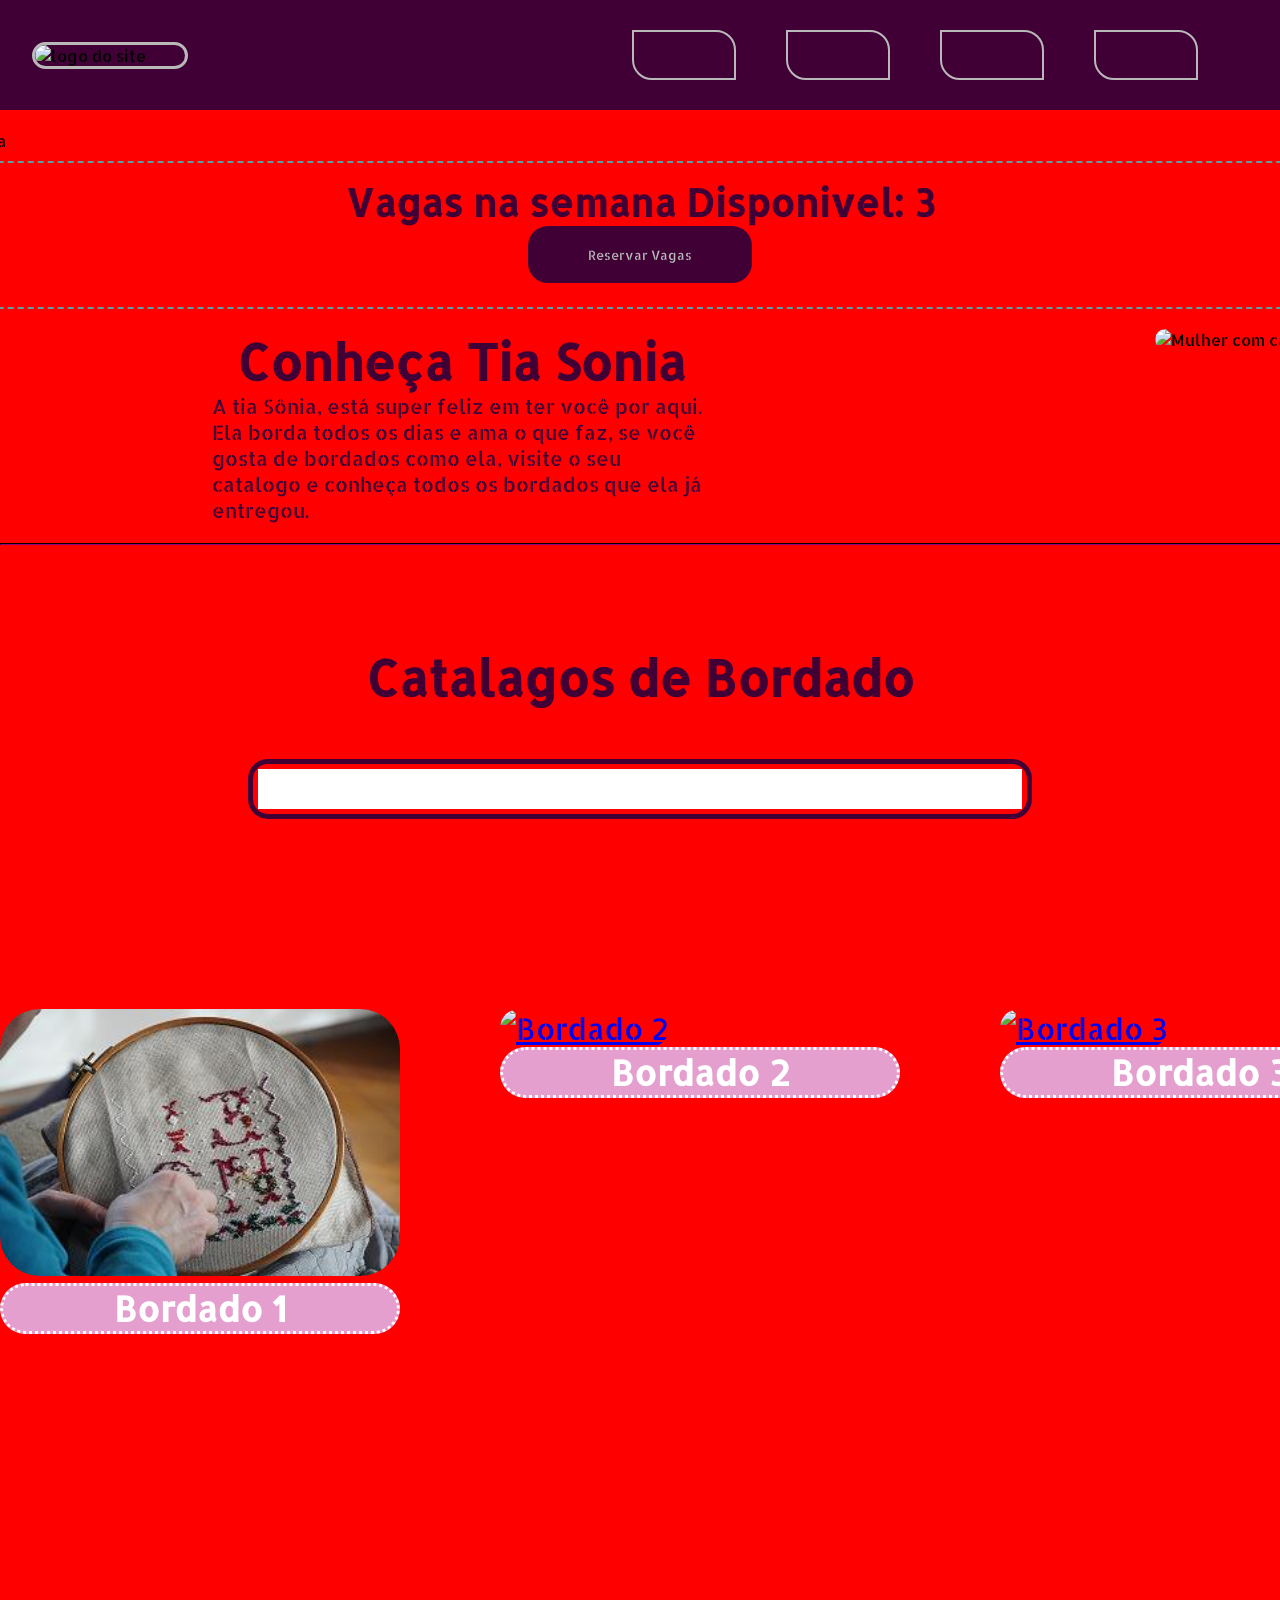
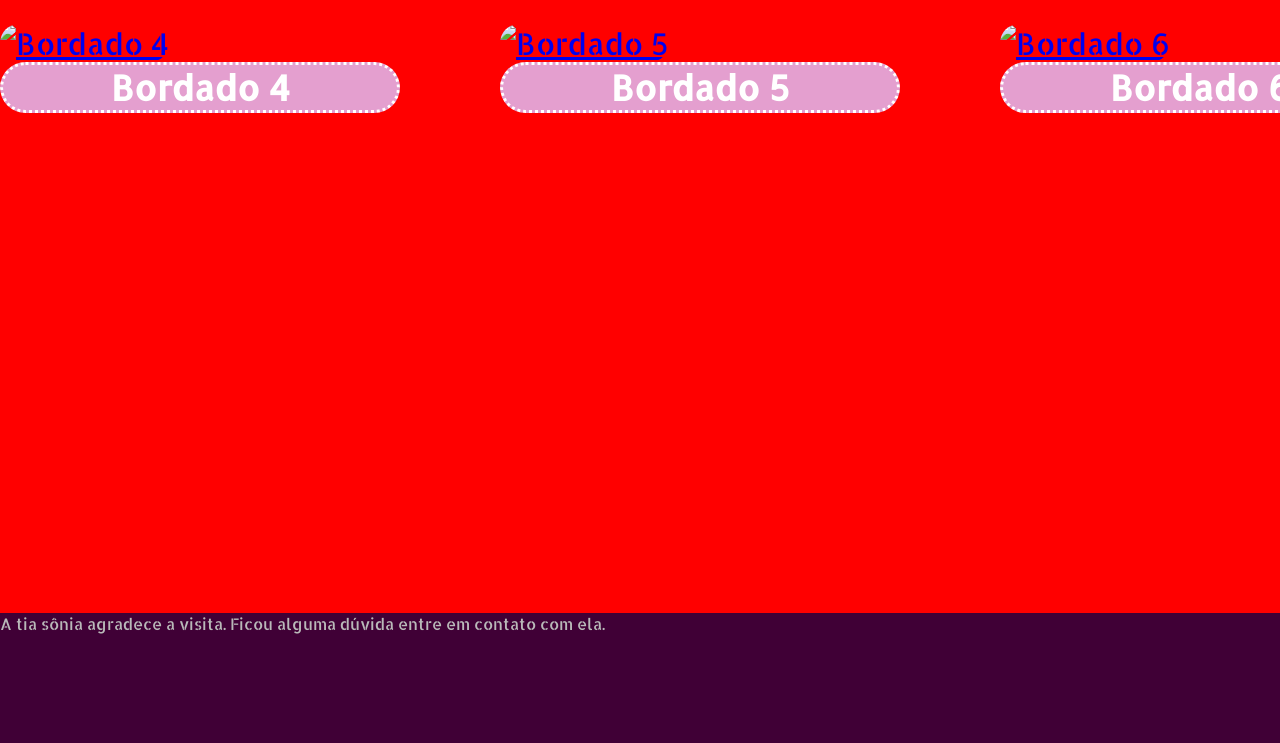
==== aprender-js.html @ 9aad04fd "12/05/2026" ====
<!DOCTYPE html>
<html lang="pt-br">

<head>
    <meta charset="UTF-8">
    <meta name="viewport" content="width=device-width, initial-scale=1.0">
    <link rel="shortcut icon" href="Imagem/favicon.ico" type="image/x-icon">
    <link rel="stylesheet" href="https://cdnjs.cloudflare.com/ajax/libs/font-awesome/7.0.1/css/all.min.css"
        integrity="sha512-2SwdPD6INVrV/lHTZbO2nodKhrnDdJK9/kg2XD1r9uGqPo1cUbujc+IYdlYdEErWNu69gVcYgdxlmVmzTWnetw=="
        crossorigin="anonymous" referrerpolicy="no-referrer" />

    <title>Bordado tia sonia</title>
    <link rel="stylesheet" href="CSS/style.css">

</head>

<body>

    <header>
        <nav class="area-navegacao">
            <img class="Logo" src="Imagem/logo-tia-sonia.png" alt="logo do site" width="150px">

            <ul>
                <li><a class="icones" href="index.html"><i class="fa-solid fa-house"></i></a></li>

                <li><a class="icones" href="#Catalagos"><i class="fa-solid fa-pen-ruler"></i></a></li>

                <li><a class="icones" href="#"><i class="fa-solid fa-cart-shopping"></i></i></a></li>

                <li><a class="icones" href="login.html"><i class="fa-solid fa-user"></i></a></li>

            </ul>


        </nav>


    </header>


    <main>
        <article class="Area-banner" id="home">
            <section id="banner">
                <img src="Imagem/banner 2.png" alt="banner da tia sonia" id="banner__imagem">
            </section>

            <section id="reservas">
                <h2 id="reservas__titulo">Vagas na semana Disponivel: 3</h2>

                <button id="reservas__botao">Reservar Vagas</button>
            </section>

        </article>
        <article class="Area-sobre">

            <section class="Sobre">
                <h1 class="Sobre__Titulo">Conheça Tia Sonia</h1>
                <p class="Sobre__texto">A tia Sônia, está super feliz em ter você por aqui. Ela borda todos os dias e
                    ama o que faz, se você gosta de bordados como ela, visite o seu catalogo e conheça todos os bordados
                    que ela já entregou.</p>
            </section>

            <section class="Sobre">
                <img class="Sobre__foto" src="Imagem/tia-sonia.png" alt="Mulher com cabelo grisalio">
            </section>



        </article>
        <hr>

        <article class="area-busca">

            <h2 class="catalogo__titulo">Catalagos de Bordado</h2>

            <section>

                <form class="busca">

                    <input type="text" class="busca__campo">

                    <button class="busca__botao">

                        <i class="fa-brands fa-sistrix"></i>

                    </button>

                </form>

            </section>

        </article>

        <article class="Catalagos" id="Catalagos">


            <section class="Bordado">

                <a href="#">
                    <img class="Bordado_imagem" src="Imagem/bordado-01.png" alt="Bordado 1">

                </a>

                <h3 class="texto-imagem">Bordado 1</h3>
            </section>

            <section class="Bordado">
                <a href="#">
                    <img class="Bordado_imagem" src="Imagem/bordado-02.png" alt="Bordado 2">

                </a>
                <h3 class="texto-imagem">Bordado 2</h3>
            </section>

            <section class="Bordado">
                <a href="#">
                    <img class="Bordado_imagem" src="Imagem/bordado-03.png" alt="Bordado 3">

                </a>
                <h3 class="texto-imagem">Bordado 3</h3>
            </section>

            <section class="Bordado">
                <a href="#">
                    <img class="Bordado_imagem" src="Imagem/bordado-04.jpg" alt="Bordado 4"></a>
                <h3 class="texto-imagem">Bordado 4</h3>
            </section>

            <section class="Bordado">
                <a href="#">
                    <img class="Bordado_imagem" src="Imagem/bordado-05.jpg" alt="Bordado 5">

                </a>
                <h3 class="texto-imagem">Bordado 5</h3>

            </section>


            <section class="Bordado">
                <a href="#">
                    <img class="Bordado_imagem" src="Imagem/bordados-06.jpg" alt="Bordado 6">


                </a>
                <h3 class="texto-imagem">Bordado 6</h3>
            </section>



        </article>


    </main>


    <footer class="Rodape">

        <nav>
            <p class="texto__Rodape">A tia sônia agradece a visita. Ficou alguma dúvida entre em contato com ela.</p>
        </nav>

    </footer>


    <script src="JS/aprender-js.js"></script>

</body>

</html>
---- CSS/style.css ----
@import url('https://fonts.googleapis.com/css2?family=Allerta+Stencil&display=swap');

    :rooT {
        --cor-principal: #400036;
        --branco-segundario: #b9b9b9;
        --rosa-salmao: #5FCDD9;
        --largura-principal: 1600px;
        --largura-celular: 420px;
    }




    * {
        margin: 0;
        padding: 0;
        font-family: Allerta Stencil, sans-serif;
    }


.acesso-negado{
    background-color: red;

}


    header {
        background-color: var(--cor-principal);
        width: 100%;
        height: 110px;
        position: fixed;
        top: 0;
    }


    .area-navegacao {
        display: flex;
        justify-content: space-between;
        align-items: center;
        height: 110px;
        width: 95%;
        margin: auto;
    }

    ul {
        display: flex;
        gap: 50px;
        margin-right: 50px;
        list-style: none;
    }

    .icones {
        text-decoration: none;
        color: var(--branco-segundario);
        font-family: Allerta Stencil, sans-serif;
        font-size: 20px;
        border: 2px solid;
        padding: 10px;
        border-radius: 0px 20px;
        padding: 10px 50px;
    }

    .icones:hover {
        background-color: var(--branco-segundario);
        color: var(--cor-principal);
    }


    main {
        margin-top: 110px;
    }


    .Logo {
        border-radius: 200px;
        border: var(--branco-segundario);
        border-style: solid;

    }

    #banner {
        width: var(--largura-principal);
    }

    #banner__imagem {
        width: var(--largura-principal);
        margin-top: 20px;
    }

    #reservas {
        width: var(--largura-principal);
        height: 144px;
        border: 2px dashed cadetblue;
        color: var(--cor-principal);
        text-align: center;
        font-size: 25px;
        font-family: Allerta Stencil, sans-serif;
        margin-top: 10px;
    }


    .Area-banner {
        display: flex;
        flex-direction: column;
        align-items: center;

    }

    #reservas__botao {
        padding: 20px 60px;
        color: var(--branco-segundario);
        background-color: var(--cor-principal);
        font-size: 22 px;
        font-family: Allerta Stencil, sans-serif;
        border-radius: 20px;
        border: none;
    }

    #reservas__botao:hover {
        background-color: var(--rosa-salmao);
        color: black
    }

    .icones:focus {
        background-color: #ffffff;
        color: var(--cor-principal);
    }


    #reservas__titulo {
        margin-top: 15px;
    }

    .Sobre__Titulo {
        color: var(--cor-principal);
        font-size: 50px;
        text-align: center;
    }

    .Sobre__texto {
        width: 500px;
        color: var(--cor-principal);
        font-size: 20px;
        font-family: Allerta Stencil, sans-serif;
    }

    .Sobre__foto {
        border-radius: 40px;
    }

    .Area-sobre {
        display: flex;
        width: var(--largura-principal);
        margin: 20px auto;
        justify-content: space-around;
        gap: 20px;
    }


    .Rodape {
        background-color: var(--cor-principal);
        height: 130px;
        margin-top: 500px;
    }

    .texto__Rodape {
        color: var(--branco-segundario);
        margin: auto;
        font-family: Allerta Stencil, sans-serif;
    }

    .area-busca {
        display: flex;
        flex-direction: column;
        align-items: center;
        margin-top: 100px;
    }

    .busca {
        display: flex;
        width: 764px;
        height: 40px;
        border: 5px solid var(--cor-principal);
        border-radius: 20px;
        padding: 5px;
    }

    .busca__campo {
        flex: 1;
        border: none;
        outline: none;
        font-size: 20px;
        font-family: Allerta Stencil, sans-serif;
    }

    .busca__botao {
        border: none;
        font-size: 30px;
        background: transparent;
        color: var(--cor-principal);
    }

    .catalogo__titulo {
        font-size: 50px;
        color: var(--cor-principal);
        margin-bottom: 50px;
    }

    .Catalagos {
        display: flex;
        flex-wrap: wrap;
        gap: 100px;
        margin: auto;
        width: 1400px;
    }

    .Bordado {
        display: flex;
        margin-top: 190px;
        flex-direction: column;
        width: 400px;
        font-size: 30px;

    }

    .Bordado>a>img {
        border-radius: 40px;
        width: 400px;

    }

    .texto-imagem {
        color: rgb(255, 255, 255);
        background-color: rgb(228, 159, 207);
        border-radius: 50px;
        border-style: dotted;
        text-align: center;
    }

    #home {
        scroll-margin-top: 110px;
    }

    #Catalagos {
        scroll-margin-top: 190px;
    }

    hr {
        margin: auto;
        width: 1500px;
        font-variant: var(--cor-principal);
        border-color: #400036;
    }

    @media (max-width: 430px) {

        header {
            width: 430px;
            height: 10vh;
            top: 0;
        }

        .area-navegacao {
            width: 30px;
            height: 90px;
            justify-content: center;
        }

        .Logo {
            display: none;
        }

        ul {
            gap: 0;

        }

        .icones {
            font-size: 30px;
            border: none;
            padding: 20px;

        }

        .icones:hover {
            background-color: none;
            color: none;

        }

        .icones:hover,
        .icones:focus {
            background-color: none;
            color: none;

        }

        #banner {
            width: var(--largura-celular);

        }

        #banner__imagem {
            width: var(--largura-celular);

        }

        #reservas {
            width: 350px;

        }

        #reservas__titulo {
            font-size: 22px;
        }

        #reservas__botao {
            padding: 10px 15px;
            font-size: 18px;
            border-radius: 5px;
        }

        .Area-sobre {
            display: block;
            width: var(--largura-celular);
        }

        .Sobre__Titulo {
            font-size: 20px;
            text-align: center;
        }

        .Sobre__texto {
            font-size: 10x;
            width: var(--largura-celular);
        }

        .Sobre__foto {
            padding: 10;
            width: 390px;
            border-radius: 100px;

        }

        .Sobre {
            width: var(--largura-celular);
            display: flex;
            flex-direction: column;
            align-items: center;
        }

        .Catalagos {
            width: var(--largura-celular);
            gap: 5;
            margin: 40px 0 0 0;
            display: flex;
            align-content: space-evenly;
            height: 65vh;
        }

        .area-busca {
            width: var(--largura-celular);
        }

        .busca {
            width: 330px;
        }

        .catalogo__titulo {
            font-size: 30px;

        }

        hr {
            width: 400px;
        }

        .Bordado {
            font-size: 15px;
            width: 100px;
            margin: 5px;

        }

        .texto-imagem {
            border-radius: 30px;
            border: 20px;
            text-align: center;
        }



        .Bordado>a>img {
            width: 170px;
            border-radius: 10px;
        }





    }
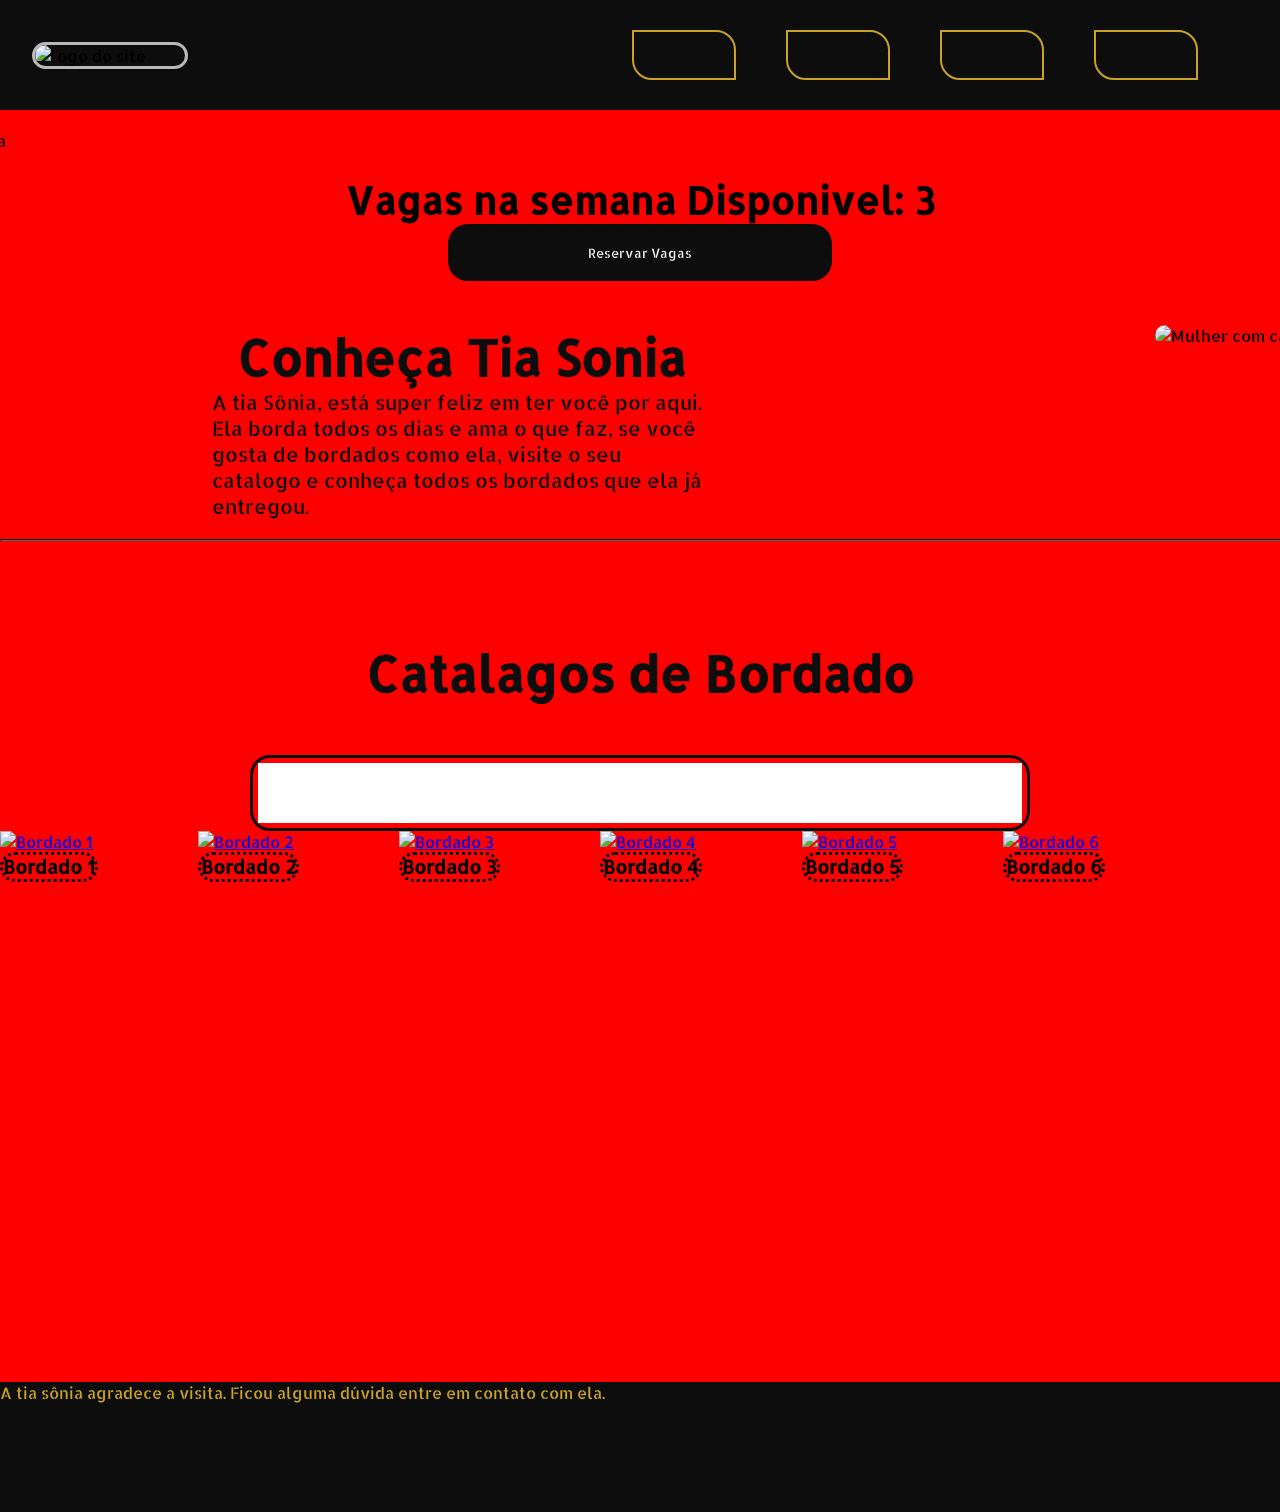
==== commit abf4202c: "28/05" ====
--- a/aprender-js.html
+++ b/aprender-js.html
@@ -23,7 +23,7 @@
             <ul>
                 <li><a class="icones" href="index.html"><i class="fa-solid fa-house"></i></a></li>
 
-                <li><a class="icones" href="#Catalagos"><i class="fa-solid fa-pen-ruler"></i></a></li>
+                <li><a class="icones" href="#Catalagos"><i class="fa-solid fa-car"></i>
 
                 <li><a class="icones" href="#"><i class="fa-solid fa-cart-shopping"></i></i></a></li>
 
--- a/CSS/style.css
+++ b/CSS/style.css
@@ -1,402 +1,389 @@
-    @import url('https://fonts.googleapis.com/css2?family=Allerta+Stencil&display=swap');
-
-    :rooT {
-        --cor-principal: #400036;
-        --branco-segundario: #b9b9b9;
-        --rosa-salmao: #5FCDD9;
-        --largura-principal: 1600px;
-        --largura-celular: 420px;
-    }
-
-
-
-
-    * {
-        margin: 0;
-        padding: 0;
-        font-family: Allerta Stencil, sans-serif;
-    }
-
-
-.acesso-negado{
-    background-color: red;
-
-}
-
-
-    header {
-        background-color: var(--cor-principal);
-        width: 100%;
-        height: 110px;
-        position: fixed;
-        top: 0;
-    }
-
-
-    .area-navegacao {
-        display: flex;
-        justify-content: space-between;
-        align-items: center;
-        height: 110px;
-        width: 95%;
-        margin: auto;
-    }
-
-    ul {
-        display: flex;
-        gap: 50px;
-        margin-right: 50px;
-        list-style: none;
-    }
-
-    .icones {
-        text-decoration: none;
-        color: var(--branco-segundario);
-        font-family: Allerta Stencil, sans-serif;
-        font-size: 20px;
-        border: 2px solid;
-        padding: 10px;
-        border-radius: 0px 20px;
-        padding: 10px 50px;
-    }
-
-    .icones:hover {
-        background-color: var(--branco-segundario);
-        color: var(--cor-principal);
-    }
-
-
-    main {
-        margin-top: 110px;
-    }
-
-
-    .Logo {
-        border-radius: 200px;
-        border: var(--branco-segundario);
-        border-style: solid;
-
-    }
-
-    #banner {
-        width: var(--largura-principal);
-    }
-
-    #banner__imagem {
-        width: var(--largura-principal);
-        margin-top: 20px;
-    }
-
-    #reservas {
-        width: var(--largura-principal);
-        height: 144px;
-        border: 2px dashed cadetblue;
-        color: var(--cor-principal);
-        text-align: center;
-        font-size: 25px;
-        font-family: Allerta Stencil, sans-serif;
-        margin-top: 10px;
-    }
-
-
-    .Area-banner {
-        display: flex;
-        flex-direction: column;
-        align-items: center;
-
-    }
-
-    #reservas__botao {
-        padding: 20px 60px;
-        color: var(--branco-segundario);
-        background-color: var(--cor-principal);
-        font-size: 22 px;
-        font-family: Allerta Stencil, sans-serif;
-        border-radius: 20px;
-        border: none;
-    }
-
-    #reservas__botao:hover {
-        background-color: var(--rosa-salmao);
-        color: black
-    }
-
-    .icones:focus {
-        background-color: #ffffff;
-        color: var(--cor-principal);
-    }
-
-
-    #reservas__titulo {
-        margin-top: 15px;
-    }
-
-    .Sobre__Titulo {
-        color: var(--cor-principal);
-        font-size: 50px;
-        text-align: center;
-    }
-
-    .Sobre__texto {
-        width: 500px;
-        color: var(--cor-principal);
-        font-size: 20px;
-        font-family: Allerta Stencil, sans-serif;
-    }
-
-    .Sobre__foto {
-        border-radius: 40px;
-    }
-
-    .Area-sobre {
-        display: flex;
-        width: var(--largura-principal);
-        margin: 20px auto;
-        justify-content: space-around;
-        gap: 20px;
-    }
-
-
-    .Rodape {
-        background-color: var(--cor-principal);
-        height: 130px;
-        margin-top: 500px;
-    }
-
-    .texto__Rodape {
-        color: var(--branco-segundario);
-        margin: auto;
-        font-family: Allerta Stencil, sans-serif;
-    }
-
-    .area-busca {
-        display: flex;
-        flex-direction: column;
-        align-items: center;
-        margin-top: 100px;
-    }
-
-    .busca {
-        display: flex;
-        width: 764px;
-        height: 40px;
-        border: 5px solid var(--cor-principal);
-        border-radius: 20px;
-        padding: 5px;
-    }
-
-    .busca__campo {
-        flex: 1;
-        border: none;
-        outline: none;
-        font-size: 20px;
-        font-family: Allerta Stencil, sans-serif;
-    }
-
-    .busca__botao {
-        border: none;
-        font-size: 30px;
-        background: transparent;
-        color: var(--cor-principal);
-    }
-
-    .catalogo__titulo {
-        font-size: 50px;
-        color: var(--cor-principal);
-        margin-bottom: 50px;
-    }
-
-    .Catalagos {
-        display: flex;
-        flex-wrap: wrap;
-        gap: 100px;
-        margin: auto;
-        width: 1400px;
-    }
-
-    .Bordado {
-        display: flex;
-        margin-top: 190px;
-        flex-direction: column;
-        width: 400px;
-        font-size: 30px;
-
-    }
-
-    .Bordado>a>img {
-        border-radius: 40px;
-        width: 400px;
-
-    }
-
-    .texto-imagem {
-        color: rgb(255, 255, 255);
-        background-color: rgb(228, 159, 207);
-        border-radius: 50px;
-        border-style: dotted;
-        text-align: center;
-    }
-
-    #home {
-        scroll-margin-top: 110px;
-    }
-
-    #Catalagos {
-        scroll-margin-top: 190px;
-    }
-
-    hr {
-        margin: auto;
-        width: 1500px;
-        font-variant: var(--cor-principal);
-        border-color: #400036;
-    }
-
-    @media (max-width: 430px) {
-
-        header {
-            width: 430px;
-            height: 10vh;
-            top: 0;
-        }
-
-        .area-navegacao {
-            width: 30px;
-            height: 90px;
-            justify-content: center;
-        }
-
-        .Logo {
-            display: none;
-        }
-
-        ul {
-            gap: 0;
-
-        }
-
-        .icones {
-            font-size: 30px;
-            border: none;
-            padding: 20px;
-
-        }
-
-        .icones:hover {
-            background-color: none;
-            color: none;
-
-        }
-
-        .icones:hover,
-        .icones:focus {
-            background-color: none;
-            color: none;
-
-        }
-
-        #banner {
-            width: var(--largura-celular);
-
-        }
-
-        #banner__imagem {
-            width: var(--largura-celular);
-
-        }
-
-        #reservas {
-            width: 350px;
-
-        }
-
-        #reservas__titulo {
-            font-size: 22px;
-        }
-
-        #reservas__botao {
-            padding: 10px 15px;
-            font-size: 18px;
-            border-radius: 5px;
-        }
-
-        .Area-sobre {
-            display: block;
-            width: var(--largura-celular);
-        }
-
-        .Sobre__Titulo {
-            font-size: 20px;
-            text-align: center;
-        }
-
-        .Sobre__texto {
-            font-size: 10x;
-            width: var(--largura-celular);
-        }
-
-        .Sobre__foto {
-            padding: 10;
-            width: 390px;
-            border-radius: 100px;
-
-        }
-
-        .Sobre {
-            width: var(--largura-celular);
-            display: flex;
-            flex-direction: column;
-            align-items: center;
-        }
-
-        .Catalagos {
-            width: var(--largura-celular);
-            gap: 5;
-            margin: 40px 0 0 0;
-            display: flex;
-            align-content: space-evenly;
-            height: 65vh;
-        }
-
-        .area-busca {
-            width: var(--largura-celular);
-        }
-
-        .busca {
-            width: 330px;
-        }
-
-        .catalogo__titulo {
-            font-size: 30px;
-
-        }
-
-        hr {
-            width: 400px;
-        }
-
-        .Bordado {
-            font-size: 15px;
-            width: 100px;
-            margin: 5px;
-
-        }
-
-        .texto-imagem {
-            border-radius: 30px;
-            border: 20px;
-            text-align: center;
-        }
-
-
-
-        .Bordado>a>img {
-            width: 170px;
-            border-radius: 10px;
-        }
-
-
-
-
-
-    }+@import url("https://fonts.googleapis.com/css2?family=Allerta+Stencil&display=swap");
+
+
+
+:root {
+  --cor-principal: #400036;
+  --branco-segundario: #b9b9b9;
+  --rosa-salmao: #5fcdd9;
+  --largura-principal: 1600px;
+  --largura-celular: 420px;
+}
+
+
+
+
+ * {
+  margin: 0;
+  padding: 0;
+  font-family: Allerta Stencil, sans-serif;
+}
+
+
+.text-type {
+  display: inline-block;
+  white-space: pre-wrap;
+}
+
+.text-type__cursor {
+  margin-left: 0.25rem;
+  display: inline-block;
+  opacity: 1;
+}
+
+.text-type__cursor--hidden {
+  display: none;
+}
+
+
+.acesso-negado {
+  background-color: red;
+}
+
+header {
+  background-color: #0d0d0d;
+  width: 100%;
+  height: 110px;
+  position: fixed;
+  top: 0;
+  z-index: 10;
+}
+
+.area-navegacao {
+  display: flex;
+  justify-content: space-between;
+  align-items: center;
+  height: 110px;
+  width: 95%;
+  margin: auto;
+}
+
+ul {
+  display: flex;
+  gap: 50px;
+  margin-right: 50px;
+  list-style: none;
+}
+
+.icones {
+  text-decoration: none;
+  color: #c9a227;
+  font-family: Allerta Stencil, sans-serif;
+  font-size: 20px;
+  border: 2px solid;
+  padding: 10px;
+  border-radius: 0px 20px;
+  padding: 10px 50px;
+}
+
+.icones:hover {
+  background-color: #F5F5F5;
+  color: #F5D76E;
+}
+
+main {
+  margin-top: 110px;
+}
+
+.Logo {
+  border-radius: 200px;
+  border: var(--branco-segundario);
+  border-style: solid;
+}
+
+#banner {
+  width: var(--largura-principal);
+  border: 90px;
+}
+
+#banner__imagem {
+  width: 1600px;
+  margin-top: 20px;
+  border: 50px;
+}
+
+#reservas {
+  width: var(--largura-principal);
+  height: 144px;
+  text-align: center;
+  font-size: 25px;
+  font-family: Allerta Stencil, sans-serif;
+  margin-top: 10px;
+}
+
+.Area-banner {
+  display: flex;
+  flex-direction: column;
+  align-items: center;
+}
+
+#reservas__botao {
+  padding: 20px 140px;
+  color: #f5f5f5;
+  background-color: #0d0d0d;
+  font-size: 44 px;
+  font-family: Allerta Stencil, sans-serif;
+  border-radius: 20px;
+  border: none;
+}
+
+#reservas__botao:hover {
+  background-color: #c9a227;
+  color: black;
+}
+
+.icones:focus {
+  background-color: #ffffff;
+  color: #8b6b1f;
+}
+
+#reservas__titulo {
+  margin-top: 15px;
+}
+
+.Sobre__Titulo {
+  color: #0d0d0d;
+  font-size: 50px;
+  text-align: center;
+}
+
+.Sobre__texto {
+  width: 500px;
+  color: #0d0d0d;
+  font-size: 20px;
+  font-family: Allerta Stencil, sans-serif;
+}
+
+.Sobre__foto {
+  border-radius: 40px;
+}
+
+.Area-sobre {
+  display: flex;
+  width: var(--largura-principal);
+  margin: 20px auto;
+  justify-content: space-around;
+  gap: 20px;
+}
+
+.Rodape {
+  background-color: #0d0d0d;
+  height: 130px;
+  margin-top: 500px;
+}
+
+.texto__Rodape {
+  color: #c9a227;
+  margin: auto;
+  font-family: Allerta Stencil, sans-serif;
+}
+
+.area-busca {
+  display: flex;
+  flex-direction: column;
+  align-items: center;
+  margin-top: 100px;
+}
+
+.busca {
+  display: flex;
+  width: 764px;
+  height: 60px;
+  border: 3px solid #0d0d0d;
+  border-radius: 20px;
+  padding: 5px;
+}
+
+.busca__campo {
+  flex: 1;
+  border: none;
+  outline: none;
+  font-size: 20px;
+  font-family: Allerta Stencil, sans-serif;
+}
+
+.busca__botao {
+  border: none;
+  font-size: 30px;
+  background: transparent;
+  color: #0d0d0d;
+}
+
+.catalogo__titulo {
+  font-size: 50px;
+  color: #0d0d0d;
+  margin-bottom: 50px;
+}
+
+.Catalagos {
+  display: flex;
+  flex-wrap: wrap;
+  gap: 100px;
+  margin: auto;
+  width: 1400px;
+}
+
+.bordados {
+  display: flex;
+  margin-top: 190px;
+  flex-direction: column;
+  width: 400px;
+  font-size: 30px;
+}
+
+.bordados > a > img {
+  border-radius: 40px;
+  width: 400px;
+}
+
+.texto-imagem { 
+  border-radius: 50px;
+  border-style: dotted;
+  text-align: center;
+}
+
+#home {
+  scroll-margin-top: 110px;
+}
+
+#Catalagos {
+  scroll-margin-top: 190px;
+}
+
+hr {
+  margin: auto;
+  width: 1500px;
+  font-variant: var(--cor-principal);
+  border-color: #0d0d0d;
+}
+
+@media (max-width: 430px) {
+  header {
+    width: 430px;
+    height: 10vh;
+    top: 0;
+  }
+
+  .area-navegacao {
+    width: 30px;
+    height: 90px;
+    justify-content: center;
+  }
+
+  .Logo {
+    display: none;
+  }
+
+  ul {
+    gap: 0;
+  }
+
+  .icones {
+    font-size: 30px;
+    border: none;
+    padding: 20px;
+  }
+
+  .icones:hover {
+    background-color: none;
+    color: none;
+  }
+
+  .icones:hover,
+  .icones:focus {
+    background-color: none;
+    color: none;
+  }
+
+  #banner {
+    width: var(--largura-celular);
+  }
+
+  #banner__imagem {
+    width: var(--largura-celular);
+  }
+
+  #reservas {
+    width: 350px;
+  }
+
+  #reservas__titulo {
+    font-size: 22px;
+  }
+
+  #reservas__botao {
+    padding: 10px 15px;
+    font-size: 18px;
+    border-radius: 5px;
+  }
+
+  .Area-sobre {
+    display: block;
+    width: var(--largura-celular);
+  }
+
+  .Sobre__Titulo {
+    font-size: 20px;
+    text-align: center;
+  }
+
+  .Sobre__texto {
+    font-size: 10x;
+    width: var(--largura-celular);
+  }
+
+  .Sobre__foto {
+    padding: 10;
+    width: 390px;
+    border-radius: 100px;
+  }
+
+  .Sobre {
+    width: var(--largura-celular);
+    display: flex;
+    flex-direction: column;
+    align-items: center;
+  }
+
+  .Catalagos {
+    width: var(--largura-celular);
+    gap: 5;
+    margin: 40px 0 0 0;
+    display: flex;
+    align-content: space-evenly;
+    height: 65vh;
+  }
+
+  .area-busca {
+    width: var(--largura-celular);
+  }
+
+  .busca {
+    width: 330px;
+  }
+
+  .catalogo__titulo {
+    font-size: 30px;
+  }
+
+  hr {
+    width: 400px;
+  }
+
+  .Bordado {
+    font-size: 15px;
+    width: 100px;
+    margin: 5px;
+  }
+
+  .texto-imagem {
+    border-radius: 30px;
+    border: 20px;
+    text-align: center;
+  }
+
+  .Bordado > a > img {
+    width: 170px;
+    border-radius: 10px;
+  }
+}
